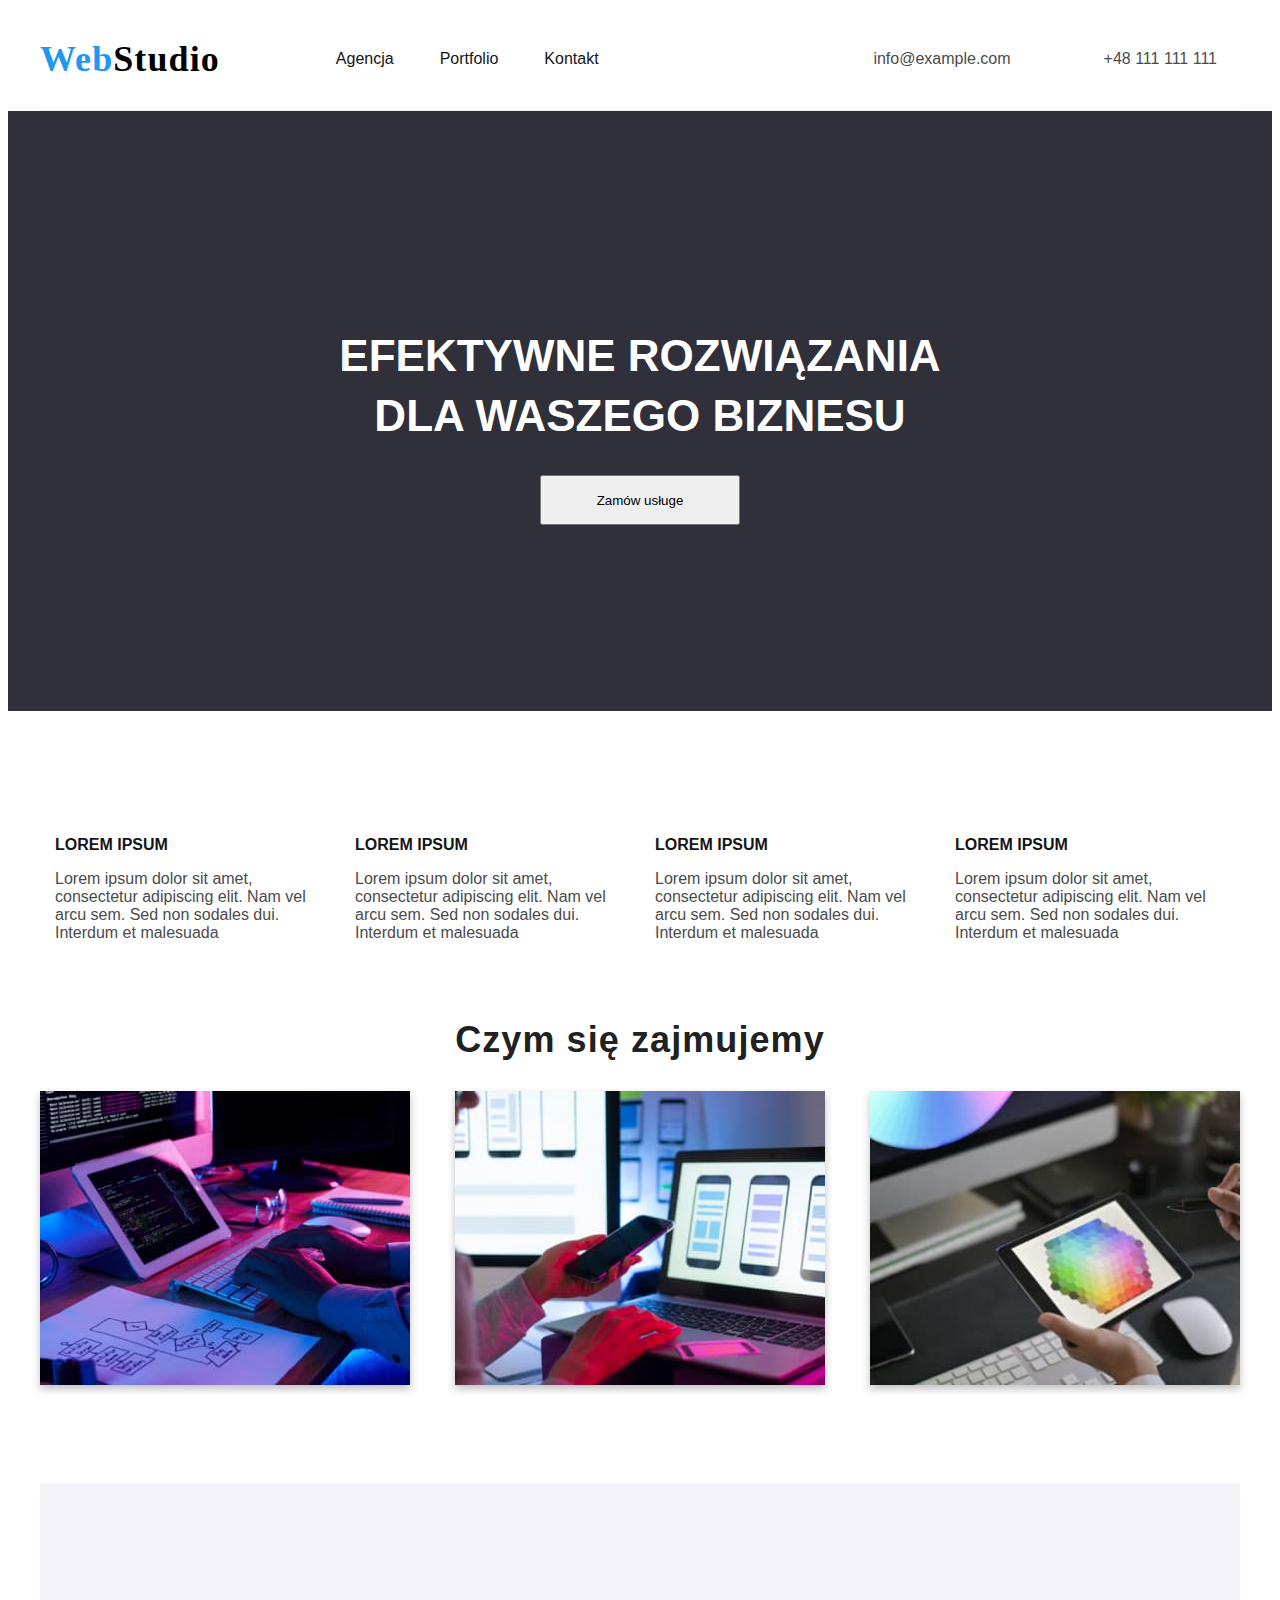
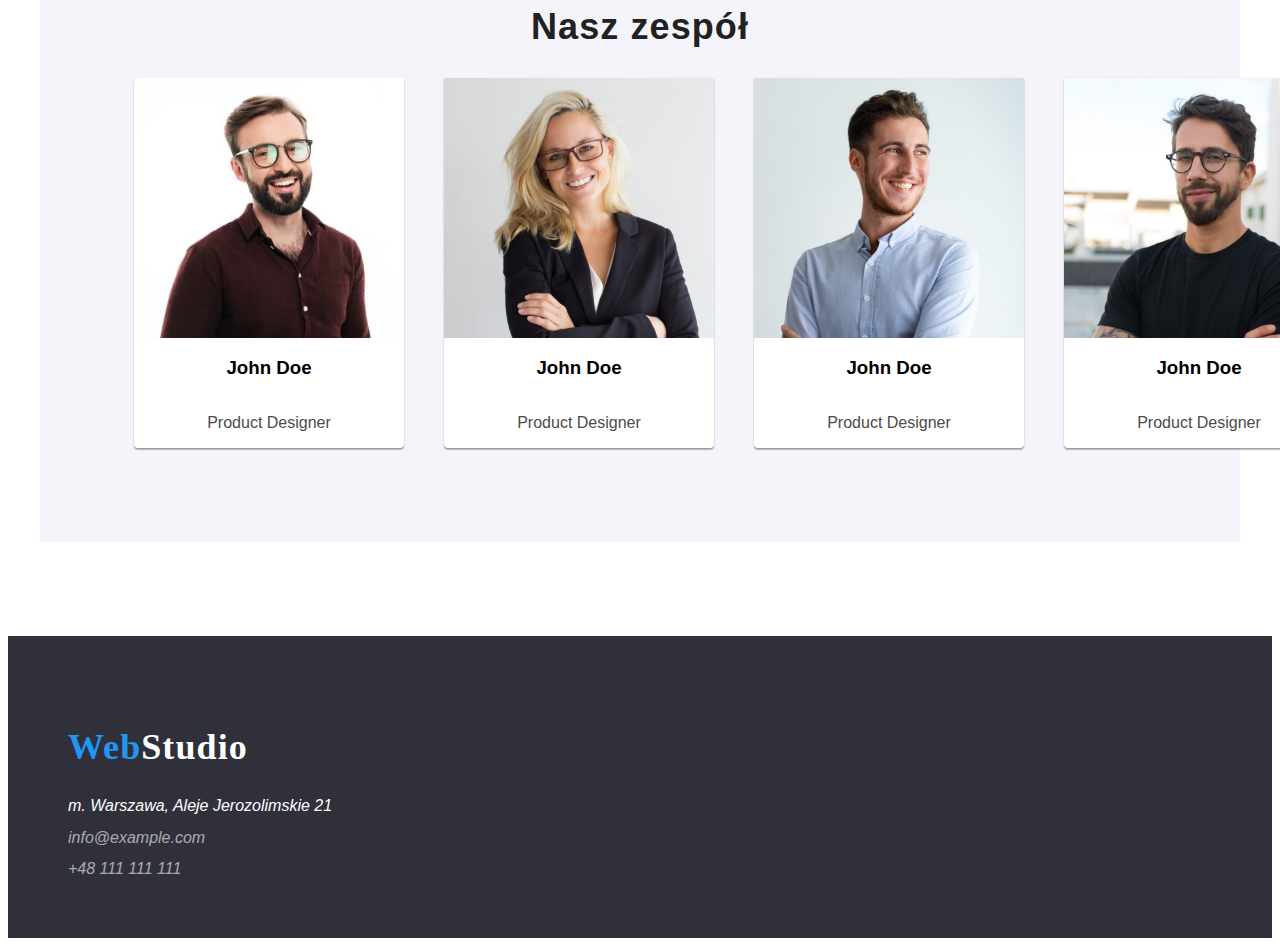
==== index.html @ 5fd3ebf7 "first" ====
<!DOCTYPE html>
<html lang="pl">
  <head>
    <meta charset="UTF-8" />
    <meta http-equiv="X-UA-Compatible" content="IE=edge" />
    <meta name="viewport" content="width=device-width, initial-scale=1.0" />
    <title>WebStudio</title>
    <link rel="preconnect" href="https://fonts.googleapis.com" />
    <link rel="preconnect" href="https://fonts.gstatic.com" crossorigin />
    <link rel="stylesheet" href="./css/styles.css">
    <link
      href="https://fonts.googleapis.com/css2?family=Montserrat:wght@400;700&rodzina=Raleway:wght@700&rodzina=Roboto:waga@400;500;700;900&display=swap"
      rel="stylesheet"/>
  </head>
  <body class="body-style">
    <header class="container">
      <nav class="logo-contact-nav container">
        <h2><a class="logo" href="portfolio.html"><span class="brand-color-logo">Web</span>Studio</a></h2>
        <ul class="nav-style">
          <li><a class="contac-style" href="#">Agencja</a></li>
          <li><a class="contac-style" href="portfolio.html">Portfolio</a></li>
          <li><a class="contac-style" href="#">Kontakt</a></li>
        </ul>
      </nav>
      <section  class="contac-style container">
        <div class="email-tel">
        <a class="nav-style" href="mailto:info@example.com">info@example.com</a>
        <a class="nav-style" href="tel:+48111111111">+48 111 111 111</a>
      </div>
      </section>
    </header>
    <main>
      <section class="heading">
        <h1>EFEKTYWNE ROZWIĄZANIA DLA WASZEGO BIZNESU</h1>
        <button class="baton" type="button">Zamów usługe</button>
      </section>
      <div class="container-lorem container">
      <section>
        <ul  class="lorem-list">
          <li class="lorem-impus">
         <div class="lorem-margin">
            <p>
              <b class="lorem-style-2">LOREM IPSUM</b> 
            </p> 
            <p class="lorem-style-1">
              Lorem ipsum dolor sit amet, consectetur adipiscing
              elit. Nam vel arcu sem. Sed non sodales dui. Interdum et malesuada
            </p>
          </div>
          </li>
          <li>
            <div class="lorem-margin">
            <p>
              <b class="lorem-style-2">LOREM IPSUM</b>
            </p>
            <p class="lorem-style-1">
              Lorem ipsum dolor sit amet, consectetur adipiscing
              elit. Nam vel arcu sem. Sed non sodales dui. Interdum et malesuada
            </p>
          </div>
          </li>
          <li>
            <div class="lorem-margin">
            <p>
              <b class="lorem-style-2">LOREM IPSUM</b>
            </p>
            <p class="lorem-style-1">
              Lorem ipsum dolor sit amet, consectetur adipiscing
              elit. Nam vel arcu sem. Sed non sodales dui. Interdum et malesuada
            </p>
          </div>
          </li>
          <li>
            <div class="lorem-margin">
            <p>
              <b class="lorem-style-2">LOREM IPSUM</b>
            </p>
            <p class="lorem-style-1">
              Lorem ipsum dolor sit amet, consectetur adipiscing
              elit. Nam vel arcu sem. Sed non sodales dui. Interdum et malesuada
            </p>
          </div>
          </li>
        </ul>
      </section>
      <div class="container">
      <section class="imagine-box">
        <h2>Czym się zajmujemy</h2>
        <ul class="image-style container">
          <li class="image-do">
            <img
              src="images/box1.jpg"
              alt="pisanie kodu"
              width="370"
              height="294"
            />
          </li>
          <li class="image-do">
            <img
              src="images/box2.jpg"
              alt="praca nad aplikacja mobilną"
              width="370"
              height="294"
            />
          </li>
          <li class="image-do">
            <img
              src="images/box.jpg"
              alt="praca na tablecie, kolory"
              width="370"
              height="294"
            />
          </li>
        </ul>
      </section>
      </div>
      <section class="imagine-box-team ">
        <h2>Nasz zespół</h2>
        <ul class="image-style container">
          <li class="team-image">
            <img
              src="images/naszzespol1.jpg"
              alt="zdjęcie John Done"
              width="270"
              height="260"
            />
            <h3>John Doe</h3>
            <p class="image-p">Product Designer</p>
          </li>
          <li class="team-image">
            <img
              src="images/naszzespol2.jpg"
              alt="zdjęcie John Done"
              width="270"
              height="260"
            />
            <h3>John Doe</h3>
            <p class="image-p">Product Designer</p>
          </li>
          <li class="team-image">
            <img
              src="images/naszzespol3.jpg"
              alt="zdjęcie John Done"
              width="270"
              height="260"
            />
            <h3>John Doe</h3>
            <p class="image-p">Product Designer</p>
          </li>
          <li class="team-image">
            <img
              src="images/naszzespol4.jpg"
              alt="zdjęcie John Done"
              width="270"
              height="260"
            />
            <h3>John Doe</h3>
            <p class="image-p">Product Designer</p>
          </li>
        </ul>
      </section>
      </div>
    </main>
    <footer  class="footer c">
      <div class="box-footer container">
        <h2><a class="logo" href="index.html"><span class="brand-color-logo">Web</span><span class="brand-color-logo2">Studio</span></a></h2>
        <address>
          <ul class="contact-style-footer container">
            <li>
              <a  class="adress" href="https://goo.gl/maps/2HZggi2DiohGBauz6"
                >m. Warszawa, Aleje Jerozolimskie 21</a>
            </li>
            <li><a  class="nav-style-footer" href="mailto:info@example.com">info@example.com</a></li>
            <li><a  class="nav-style-footer" href="tel:+48111111111">+48 111 111 111</a></li>
          </ul>
        </address>
      </div>
    </footer>
  </body>
</html>
---- css/styles.css ----
.container{
margin: 0 auto;
width: 1200px;
}

.box{
  display: flex;
  align-items: center;
}

.box-footer{
display: flex;
flex-direction: column;
padding: 60px;
}

.logo-contact-nav{
  display: flex;
  align-content: center;
  align-items: center
}

.email-tel{
  display: flex;
  align-items: center;
}

.contac-style {
  display: flex;
  justify-content: flex-end;
  color: rgb(21, 21, 21);
  text-decoration: none;
 list-style: none;
 padding: 23px;
  }

  .nav-style {
  display: flex;
    color: rgb(75, 75, 75);
    text-decoration: none;
    list-style: none;
    padding: 0;
    margin-left: 93px;
  }

.body-style{
  color: var(--brand-text-color);
  font-family: var(--brand-font);
  font-family: "Roboto", sans-serif;
}

.container-lorem{
  margin-top: 94px;
  margin-bottom: 94px;
  }

.lorem-list{
  list-style: none;
  display: flex;
  padding: 0;
}

.lorem-margin{
  padding: 15px
}

.lorem-style-1{
  color:rgb(75, 75, 75)
}

.lorem-style-2{
  color: rgb(21, 21, 21);
}

.logo {
  color: black;
  font-family: "Raleway";
}
.brand-color-logo {
  color: #2196f3;
}

.brand-color-logo2 {
  color: white;
}

a {
  text-decoration: none;
}
a:hover, a:focus {
  color: #2196f3;
}


.baton{
  width: 200px;
height: 50px;
}

.baton-portfolio{
  width: 121px;
  height: 38px;
}

.baton-list{
padding: 4px;

}

.baton-portfolio:hover{
  box-shadow: 0px 4px 4px rgba(0, 0, 0, 0.15);
  border-radius: 4px;
  background-color: #2196f3;
  color: white;

}

.baton-style{
  list-style: none;
  display: flex;
  justify-content: center;
}

.baton:hover {
width: 200px;
height: 50px;
left: 700px;
top: 430px;
box-shadow: 0px 4px 4px rgba(0, 0, 0, 0.15);
border-radius: 4px;
background-color: #2196f3;
color: white;
}

h2{
  font-weight: 700;
font-size: 36px;
line-height: 42px;
letter-spacing: 0.03em;
color: #212121;
}

.text-pading{
  padding-left: 24px;
  padding-right: 24px;
  padding-bottom: 20px;
  padding-top: 20px;
}

.imagine-portfolio{
border: 1px solid rgba(238, 238, 238, 1);
margin-bottom: 15px;
margin-top: 15px;

}

.image-style {
  display: flex;
  flex-wrap: wrap;
  justify-content: space-between;
  list-style: none;
  padding: 0;
  
}
.image-p {
  color: rgb(75, 75, 75);
}

.footer {
  background-color: rgb(47, 48, 58);
}

.adress {
  color: white;

}

.nav-style-footer {
  color: rgb(255, 255, 255, 60%);
  text-decoration: none;
  list-style: none;
}

.contact-style-footer{
  height: 81px;
  list-style: none;
  display: flex;
  flex-direction: column;
  justify-content: space-between;
  padding-left: 0;
}


h1{
  width: 696px;
height: 120px;
left: 452px;
top: 280px;
font-style: normal;
font-weight: 900;
font-size: 44px;
line-height: 60px;
/* or 136% */
text-align: center;
color: #FFFFFF;
}
header{
 border-bottom:1px solid rgba(238, 238, 238, 1); ;
  display: flex;
  align-items: center;
 
}

.image-do{
  filter: drop-shadow(0px 4px 4px rgba(0, 0, 0, 0.25));
  
}

.section{
  margin-top: 94px;
}


.heading{

  height: 600px;
  display: flex;
  align-items: center;
  justify-content: center;
  flex-direction: column;
  color:white;
  background-color: #2F303A;
  line-height: 1,36;
}

.flex-image{
  margin-bottom: 94px;
  
}

 .imagine-box{
  display: flex;
  flex-direction: column;
  align-items: center;
 }

.team-image{
  display: flex;
  align-items: center;
  flex-direction: column;
  background: #FFFFFF;
  box-shadow: 0px 1px 3px rgba(0, 0, 0, 0.12), 0px 1px 1px rgba(0, 0, 0, 0.14), 0px 2px 1px rgba(0, 0, 0, 0.2);
  border-radius: 0px 0px 4px 4px;
  
}

 .imagine-box-team{
  margin-top: 94px;
 padding: 94px;
  display: flex;
  flex-direction: column;
  align-items: center;
  background: #F5F4FA;
 }
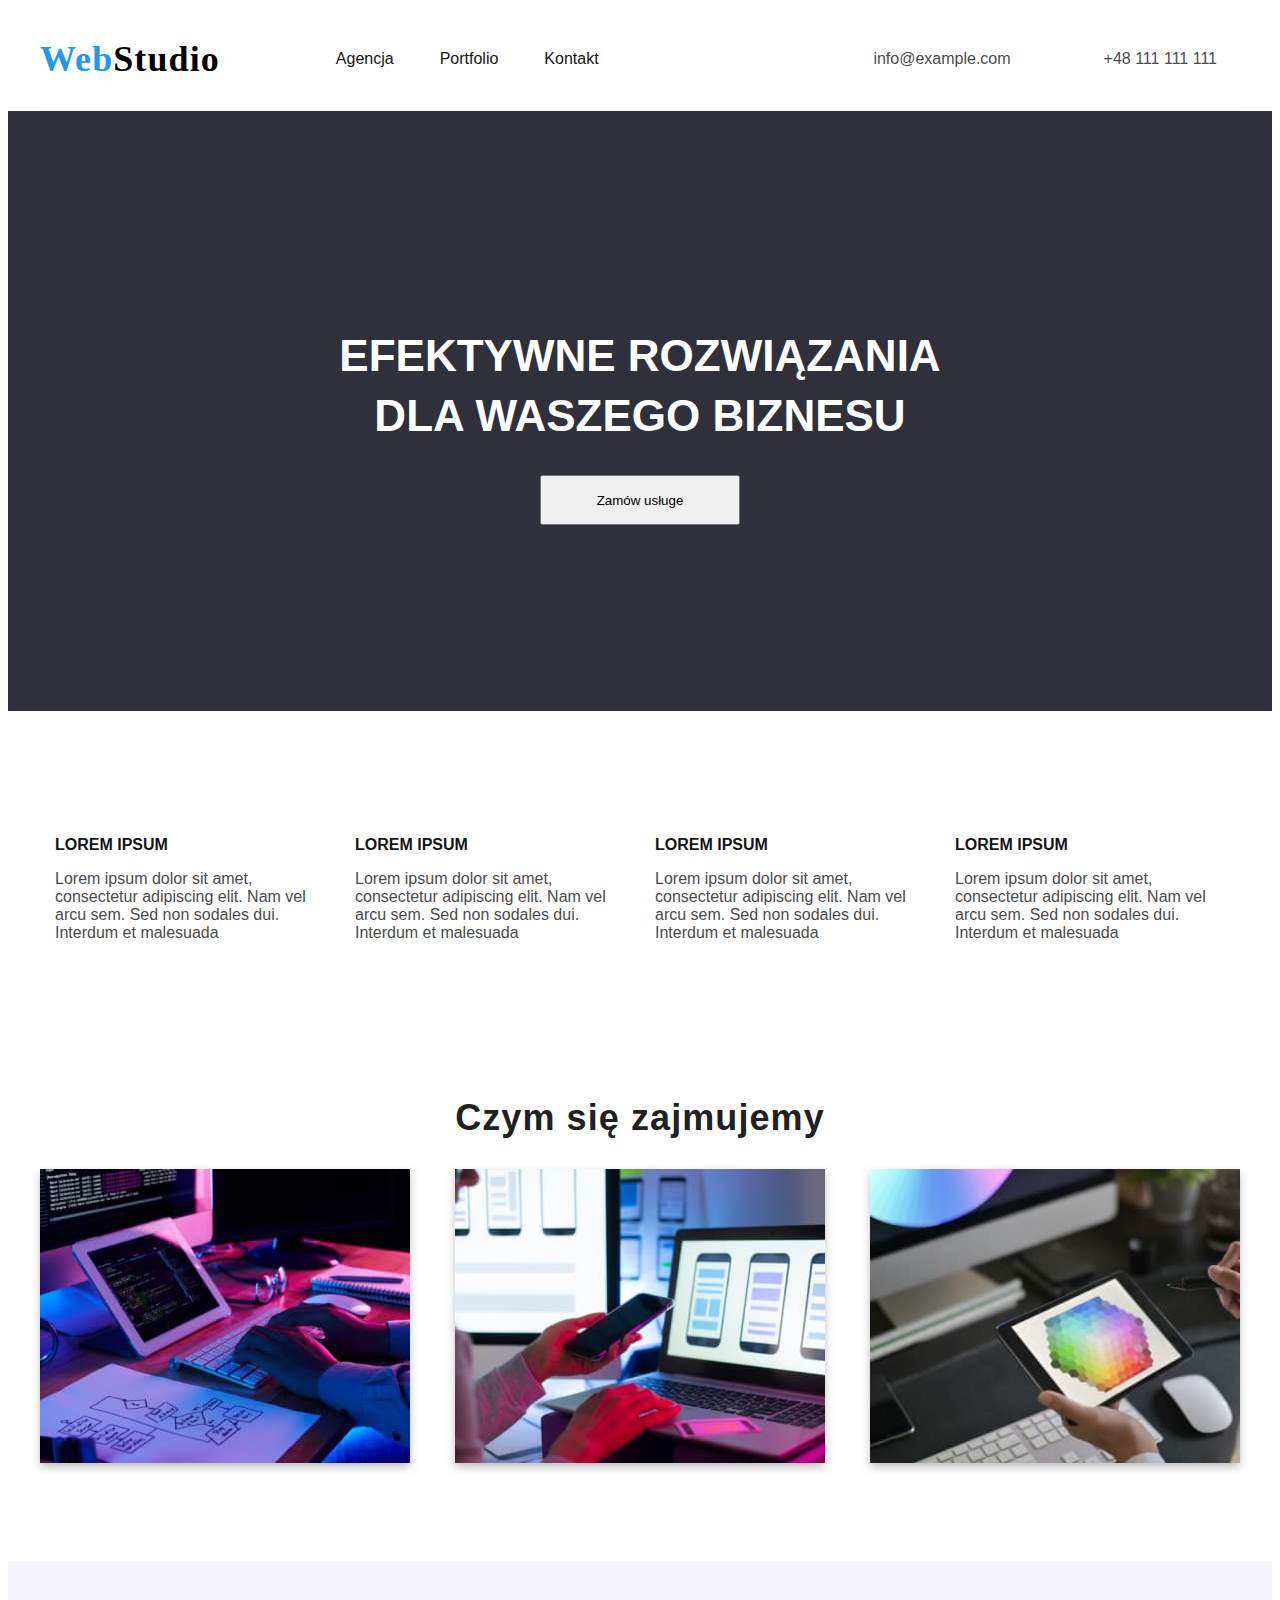
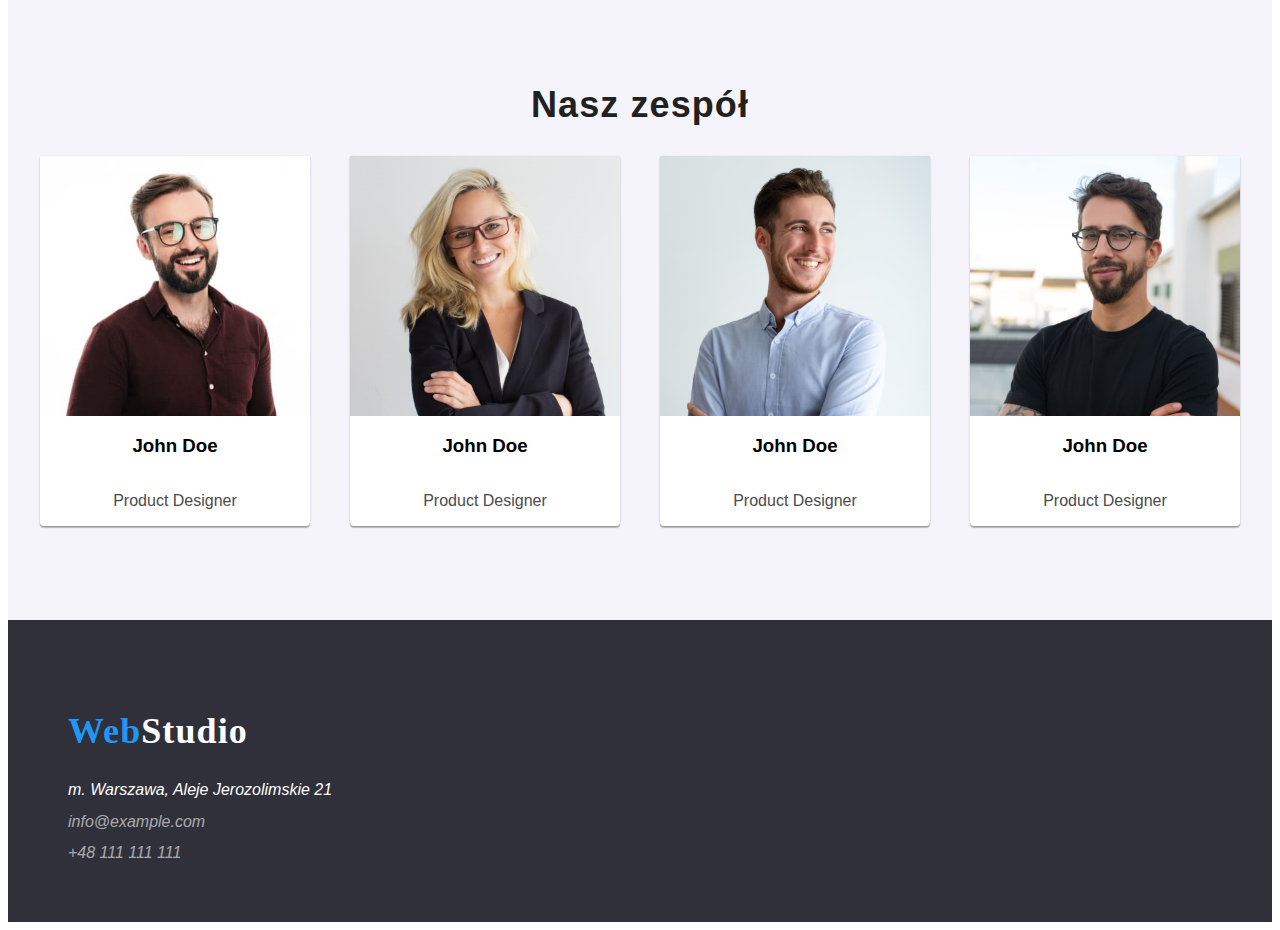
==== commit c2418e18: "fuck" ====
--- a/index.html
+++ b/index.html
@@ -27,6 +27,7 @@
         <a class="nav-style" href="mailto:info@example.com">info@example.com</a>
         <a class="nav-style" href="tel:+48111111111">+48 111 111 111</a>
       </div>
+  
       </section>
     </header>
     <main>
@@ -35,7 +36,7 @@
         <button class="baton" type="button">Zamów usługe</button>
       </section>
       <div class="container-lorem container">
-      <section>
+      <section >
         <ul  class="lorem-list">
           <li class="lorem-impus">
          <div class="lorem-margin">
@@ -82,6 +83,7 @@
           </div>
           </li>
         </ul>
+      </div>
       </section>
       <div class="container">
       <section class="imagine-box">
--- a/css/styles.css
+++ b/css/styles.css
@@ -231,6 +231,7 @@
   flex-direction: column;
   color:white;
   background-color: #2F303A;
+
   line-height: 1,36;
 }
 
@@ -254,12 +255,13 @@
   border-radius: 0px 0px 4px 4px;
   
 }
-
- .imagine-box-team{
+.imagine-box-team{
   margin-top: 94px;
- padding: 94px;
+  padding-top: 94px;
+  padding-bottom: 94px;
   display: flex;
   flex-direction: column;
   align-items: center;
   background: #F5F4FA;
  }
+
